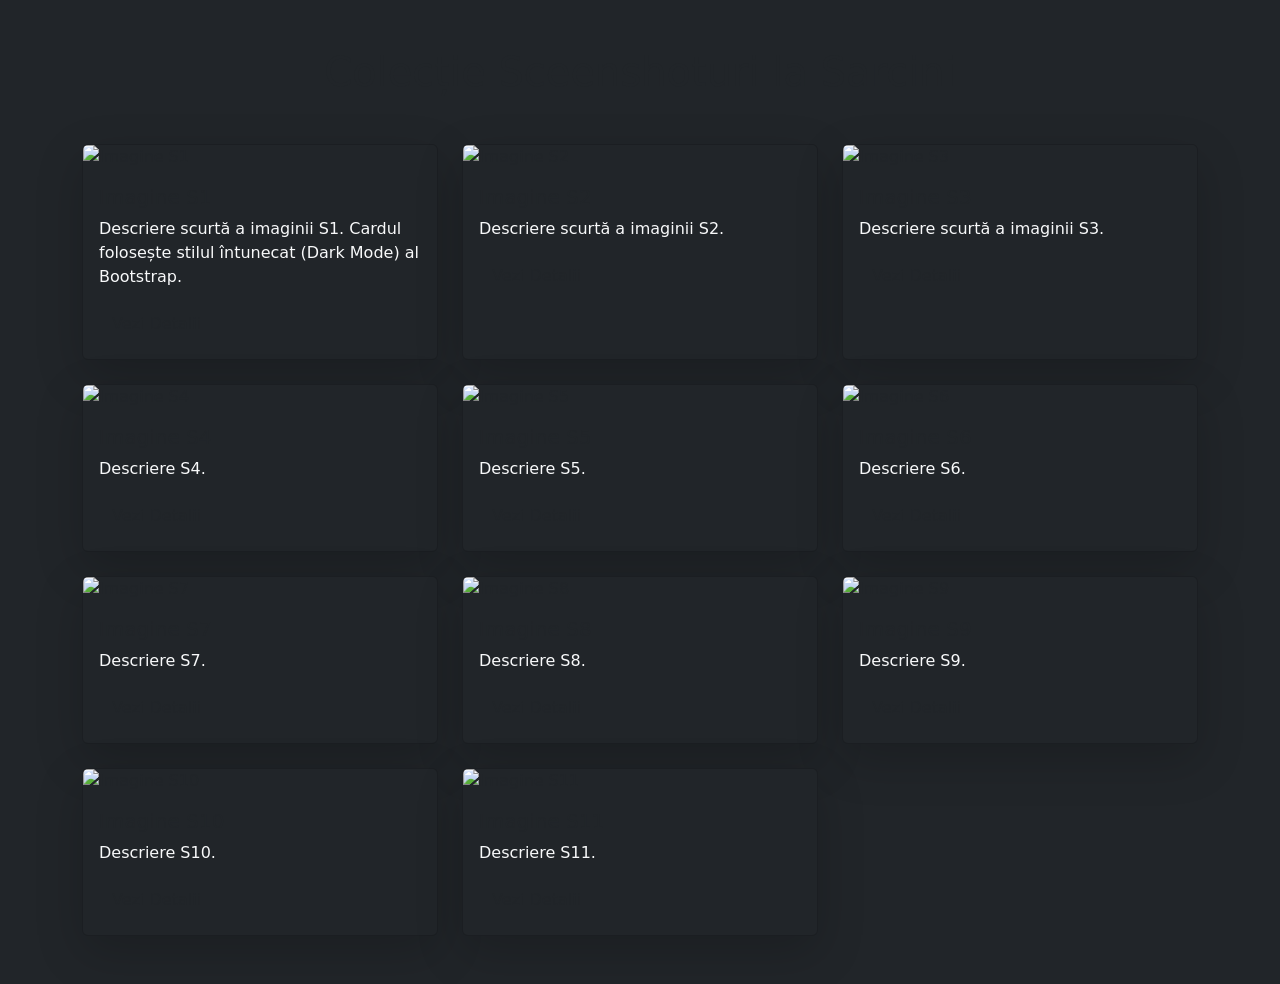
==== evaluarenr2/index.html @ 2dd3a465 "Add files via upload" ====
<!DOCTYPE html>
<html lang="ro">
<head>
    <meta charset="UTF-8">
    <meta name="viewport" content="width=device-width, initial-scale=1.0">
    <title>Galerie Carduri Bootstrap</title>
    <link href="https://cdn.jsdelivr.net/npm/bootstrap@5.3.3/dist/css/bootstrap.min.css" rel="stylesheet" integrity="sha384-QWTKZyjpPEjISv5WaRU9OFeRpok6YctnYmDr5pNlyT2bRjXh0JMhjY6hW+ALEwIH" crossorigin="anonymous">
    <link rel="stylesheet" href="custom-green.css">
</head>
<body class="bg-dark custom-body-bg">
    
    <div class="container py-5">
        <h1 class="text-center mb-5 custom-text-green">Colecție Sceenshoturi la Sarcini</h1>
        
        <div class="row row-cols-1 row-cols-sm-2 row-cols-md-3 g-4">
            
            <div class="col">
                <div class="card bg-dark custom-card-border custom-card-bg h-100 shadow-lg">
                    <img src="/images/S1.png" class="card-img-top custom-img-border" alt="Imagine S1">
                    <div class="card-body">
                        <h5 class="card-title custom-text-green">Imagine S1</h5>
                        <p class="card-text text-light">Descriere scurtă a imaginii S1. Cardul folosește stilul întunecat (Dark Mode) al Bootstrap.</p>
                        <a href="#" class="btn custom-btn-green">Vezi Detalii</a>
                    </div>
                </div>
            </div>

            <div class="col">
                <div class="card bg-dark custom-card-border custom-card-bg h-100 shadow-lg">
                    <img src="/images/S2.png" class="card-img-top custom-img-border" alt="Imagine S2">
                    <div class="card-body">
                        <h5 class="card-title custom-text-green">Imagine S2</h5>
                        <p class="card-text text-light">Descriere scurtă a imaginii S2.</p>
                        <a href="#" class="btn custom-btn-green">Vezi Detalii</a>
                    </div>
                </div>
            </div>

            <div class="col">
                <div class="card bg-dark custom-card-border custom-card-bg h-100 shadow-lg">
                    <img src="/images/S3.png" class="card-img-top custom-img-border" alt="Imagine S3">
                    <div class="card-body">
                        <h5 class="card-title custom-text-green">Imagine S3</h5>
                        <p class="card-text text-light">Descriere scurtă a imaginii S3.</p>
                        <a href="#" class="btn custom-btn-green">Vezi Detalii</a>
                    </div>
                </div>
            </div>

            <div class="col">
                <div class="card bg-dark custom-card-border custom-card-bg h-100 shadow-lg">
                    <img src="/images/S4.png" class="card-img-top custom-img-border" alt="Imagine S4">
                    <div class="card-body">
                        <h5 class="card-title custom-text-green">Imagine S4</h5>
                        <p class="card-text text-light">Descriere S4.</p>
                        <a href="#" class="btn custom-btn-green">Vezi Detalii</a>
                    </div>
                </div>
            </div>
            
            <div class="col">
                <div class="card bg-dark custom-card-border custom-card-bg h-100 shadow-lg">
                    <img src="/images/S5.png" class="card-img-top custom-img-border" alt="Imagine S5">
                    <div class="card-body">
                        <h5 class="card-title custom-text-green">Imagine S5</h5>
                        <p class="card-text text-light">Descriere S5.</p>
                        <a href="#" class="btn custom-btn-green">Vezi Detalii</a>
                    </div>
                </div>
            </div>

            <div class="col">
                <div class="card bg-dark custom-card-border custom-card-bg h-100 shadow-lg">
                    <img src="/images/S6.png" class="card-img-top custom-img-border" alt="Imagine S6">
                    <div class="card-body">
                        <h5 class="card-title custom-text-green">Imagine S6</h5>
                        <p class="card-text text-light">Descriere S6.</p>
                        <a href="#" class="btn custom-btn-green">Vezi Detalii</a>
                    </div>
                </div>
            </div>
            
            <div class="col">
                <div class="card bg-dark custom-card-border custom-card-bg h-100 shadow-lg">
                    <img src="/images/S7.png" class="card-img-top custom-img-border" alt="Imagine S7">
                    <div class="card-body">
                        <h5 class="card-title custom-text-green">Imagine S7</h5>
                        <p class="card-text text-light">Descriere S7.</p>
                        <a href="#" class="btn custom-btn-green">Vezi Detalii</a>
                    </div>
                </div>
            </div>
            
            <div class="col">
                <div class="card bg-dark custom-card-border custom-card-bg h-100 shadow-lg">
                    <img src="/images/S8.png" class="card-img-top custom-img-border" alt="Imagine S8">
                    <div class="card-body">
                        <h5 class="card-title custom-text-green">Imagine S8</h5>
                        <p class="card-text text-light">Descriere S8.</p>
                        <a href="#" class="btn custom-btn-green">Vezi Detalii</a>
                    </div>
                </div>
            </div>
            
            <div class="col">
                <div class="card bg-dark custom-card-border custom-card-bg h-100 shadow-lg">
                    <img src="/images/S9.png" class="card-img-top custom-img-border" alt="Imagine S9">
                    <div class="card-body">
                        <h5 class="card-title custom-text-green">Imagine S9</h5>
                        <p class="card-text text-light">Descriere S9.</p>
                        <a href="#" class="btn custom-btn-green">Vezi Detalii</a>
                    </div>
                </div>
            </div>
            
            <div class="col">
                <div class="card bg-dark custom-card-border custom-card-bg h-100 shadow-lg">
                    <img src="/images/S10.png" class="card-img-top custom-img-border" alt="Imagine S10">
                    <div class="card-body">
                        <h5 class="card-title custom-text-green">Imagine S10</h5>
                        <p class="card-text text-light">Descriere S10.</p>
                        <a href="#" class="btn custom-btn-green">Vezi Detalii</a>
                    </div>
                </div>
            </div>
            
            <div class="col">
                <div class="card bg-dark custom-card-border custom-card-bg h-100 shadow-lg">
                    <img src="/images/S11.png" class="card-img-top custom-img-border" alt="Imagine S11">
                    <div class="card-body">
                        <h5 class="card-title custom-text-green">Imagine S11</h5>
                        <p class="card-text text-light">Descriere S11.</p>
                        <a href="#" class="btn custom-btn-green">Vezi Detalii</a>
                    </div>
                </div>
            </div>

        </div>
    </div>

    <script src="https://cdn.jsdelivr.net/npm/bootstrap@5.3.3/dist/js/bootstrap.bundle.min.js" integrity="sha384-YvpcrYf0tY3lHB60NNkmXc5s9fDVZLESaAA55NDzOxhy9GkcIdslK1eN7N6jIeHz" crossorigin="anonymous"></script>
</body>
</html>
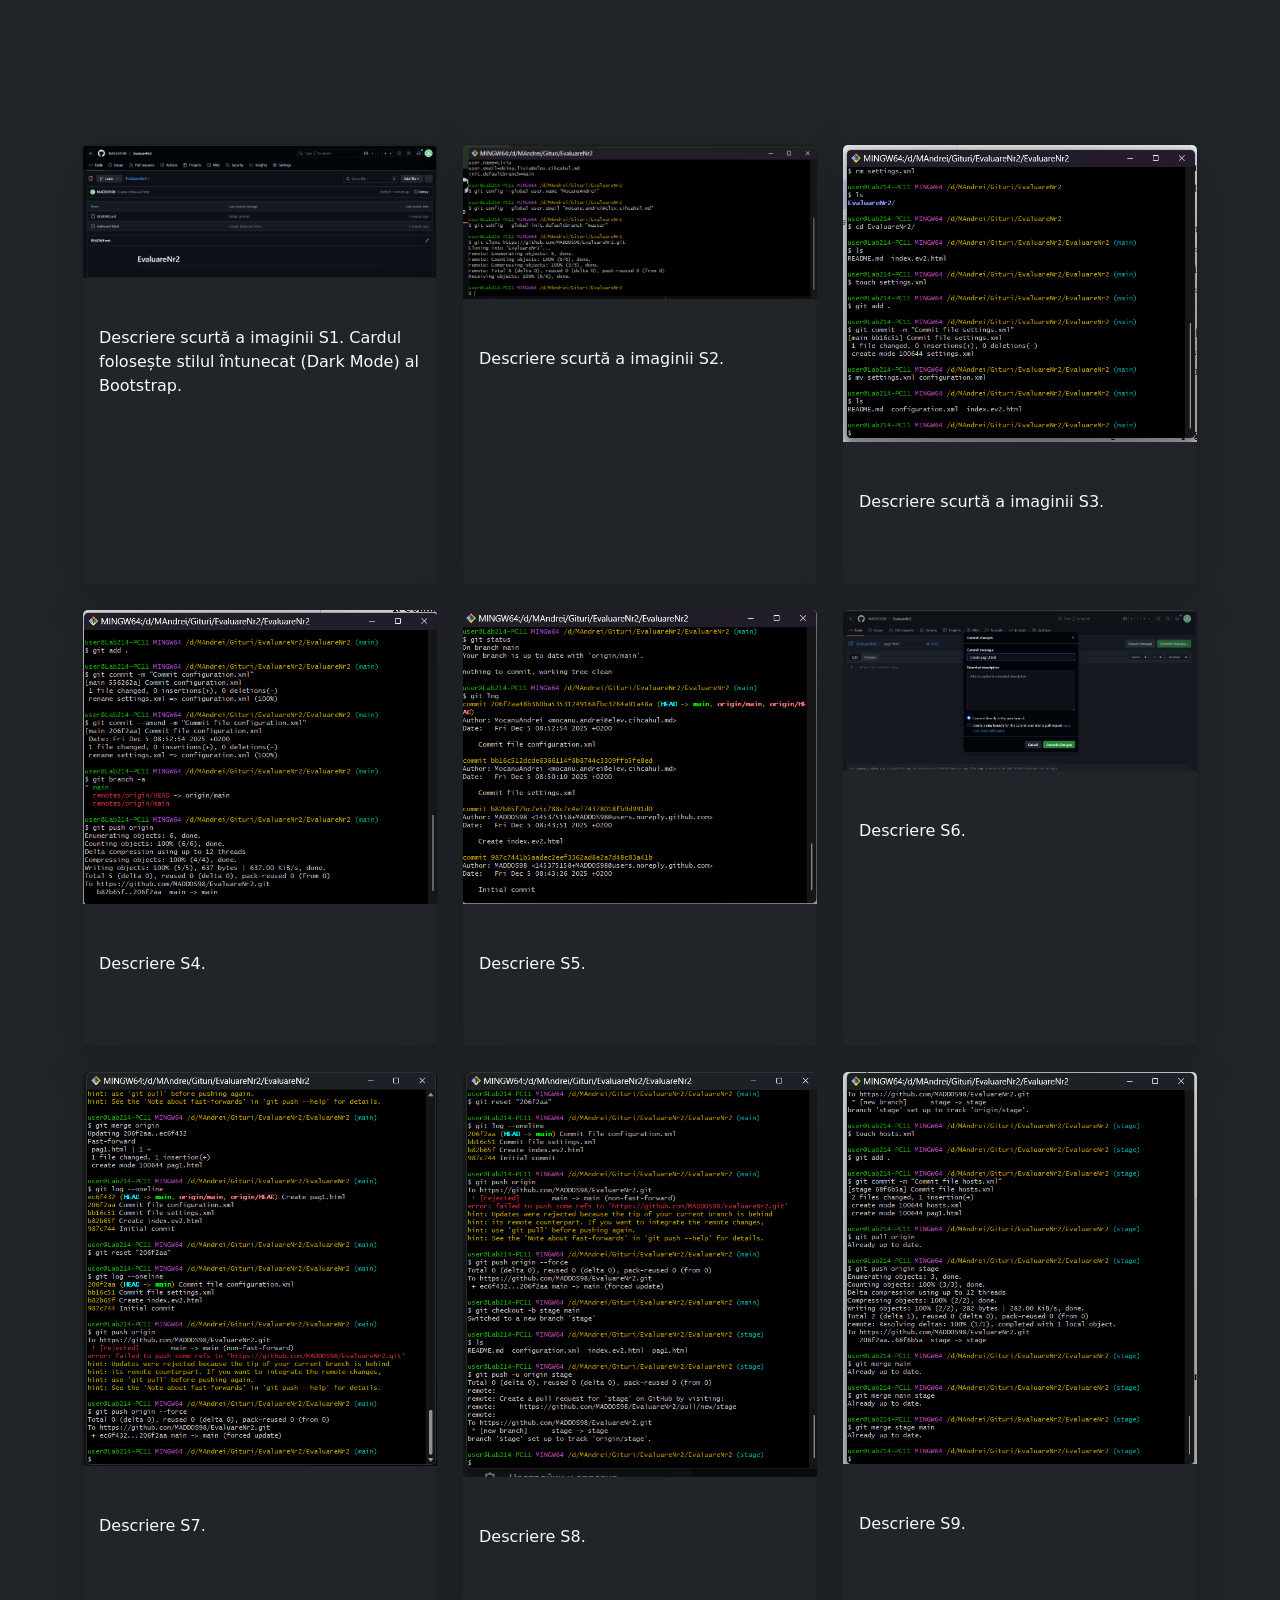
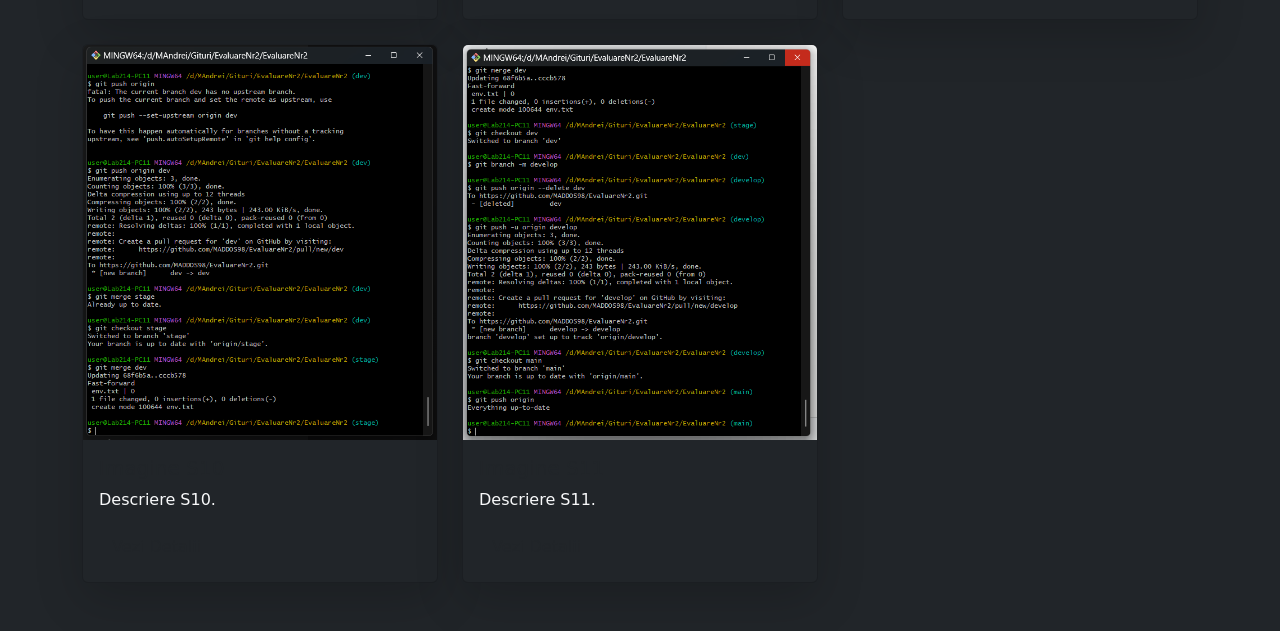
==== commit c485f2ea: "Fix HTML structure and image paths" ====
--- a/evaluarenr2/index.html
+++ b/evaluarenr2/index.html
@@ -16,7 +16,7 @@
             
             <div class="col">
                 <div class="card bg-dark custom-card-border custom-card-bg h-100 shadow-lg">
-                    <img src="/images/S1.png" class="card-img-top custom-img-border" alt="Imagine S1">
+                    <img src="images/S1.png" class="card-img-top custom-img-border" alt="Imagine S1">
                     <div class="card-body">
                         <h5 class="card-title custom-text-green">Imagine S1</h5>
                         <p class="card-text text-light">Descriere scurtă a imaginii S1. Cardul folosește stilul întunecat (Dark Mode) al Bootstrap.</p>
@@ -27,7 +27,7 @@
 
             <div class="col">
                 <div class="card bg-dark custom-card-border custom-card-bg h-100 shadow-lg">
-                    <img src="/images/S2.png" class="card-img-top custom-img-border" alt="Imagine S2">
+                    <img src="images/S2.png" class="card-img-top custom-img-border" alt="Imagine S2">
                     <div class="card-body">
                         <h5 class="card-title custom-text-green">Imagine S2</h5>
                         <p class="card-text text-light">Descriere scurtă a imaginii S2.</p>
@@ -38,7 +38,7 @@
 
             <div class="col">
                 <div class="card bg-dark custom-card-border custom-card-bg h-100 shadow-lg">
-                    <img src="/images/S3.png" class="card-img-top custom-img-border" alt="Imagine S3">
+                    <img src="images/S3.png" class="card-img-top custom-img-border" alt="Imagine S3">
                     <div class="card-body">
                         <h5 class="card-title custom-text-green">Imagine S3</h5>
                         <p class="card-text text-light">Descriere scurtă a imaginii S3.</p>
@@ -49,7 +49,7 @@
 
             <div class="col">
                 <div class="card bg-dark custom-card-border custom-card-bg h-100 shadow-lg">
-                    <img src="/images/S4.png" class="card-img-top custom-img-border" alt="Imagine S4">
+                    <img src="images/S4.png" class="card-img-top custom-img-border" alt="Imagine S4">
                     <div class="card-body">
                         <h5 class="card-title custom-text-green">Imagine S4</h5>
                         <p class="card-text text-light">Descriere S4.</p>
@@ -60,7 +60,7 @@
             
             <div class="col">
                 <div class="card bg-dark custom-card-border custom-card-bg h-100 shadow-lg">
-                    <img src="/images/S5.png" class="card-img-top custom-img-border" alt="Imagine S5">
+                    <img src="images/S5.png" class="card-img-top custom-img-border" alt="Imagine S5">
                     <div class="card-body">
                         <h5 class="card-title custom-text-green">Imagine S5</h5>
                         <p class="card-text text-light">Descriere S5.</p>
@@ -71,7 +71,7 @@
 
             <div class="col">
                 <div class="card bg-dark custom-card-border custom-card-bg h-100 shadow-lg">
-                    <img src="/images/S6.png" class="card-img-top custom-img-border" alt="Imagine S6">
+                    <img src="images/S6.png" class="card-img-top custom-img-border" alt="Imagine S6">
                     <div class="card-body">
                         <h5 class="card-title custom-text-green">Imagine S6</h5>
                         <p class="card-text text-light">Descriere S6.</p>
@@ -82,7 +82,7 @@
             
             <div class="col">
                 <div class="card bg-dark custom-card-border custom-card-bg h-100 shadow-lg">
-                    <img src="/images/S7.png" class="card-img-top custom-img-border" alt="Imagine S7">
+                    <img src="images/S7.png" class="card-img-top custom-img-border" alt="Imagine S7">
                     <div class="card-body">
                         <h5 class="card-title custom-text-green">Imagine S7</h5>
                         <p class="card-text text-light">Descriere S7.</p>
@@ -93,7 +93,7 @@
             
             <div class="col">
                 <div class="card bg-dark custom-card-border custom-card-bg h-100 shadow-lg">
-                    <img src="/images/S8.png" class="card-img-top custom-img-border" alt="Imagine S8">
+                    <img src="images/S8.png" class="card-img-top custom-img-border" alt="Imagine S8">
                     <div class="card-body">
                         <h5 class="card-title custom-text-green">Imagine S8</h5>
                         <p class="card-text text-light">Descriere S8.</p>
@@ -104,7 +104,7 @@
             
             <div class="col">
                 <div class="card bg-dark custom-card-border custom-card-bg h-100 shadow-lg">
-                    <img src="/images/S9.png" class="card-img-top custom-img-border" alt="Imagine S9">
+                    <img src="images/S9.png" class="card-img-top custom-img-border" alt="Imagine S9">
                     <div class="card-body">
                         <h5 class="card-title custom-text-green">Imagine S9</h5>
                         <p class="card-text text-light">Descriere S9.</p>
@@ -115,7 +115,7 @@
             
             <div class="col">
                 <div class="card bg-dark custom-card-border custom-card-bg h-100 shadow-lg">
-                    <img src="/images/S10.png" class="card-img-top custom-img-border" alt="Imagine S10">
+                    <img src="images/S10.png" class="card-img-top custom-img-border" alt="Imagine S10">
                     <div class="card-body">
                         <h5 class="card-title custom-text-green">Imagine S10</h5>
                         <p class="card-text text-light">Descriere S10.</p>
@@ -126,7 +126,7 @@
             
             <div class="col">
                 <div class="card bg-dark custom-card-border custom-card-bg h-100 shadow-lg">
-                    <img src="/images/S11.png" class="card-img-top custom-img-border" alt="Imagine S11">
+                    <img src="images/S11.png" class="card-img-top custom-img-border" alt="Imagine S11">
                     <div class="card-body">
                         <h5 class="card-title custom-text-green">Imagine S11</h5>
                         <p class="card-text text-light">Descriere S11.</p>
@@ -140,4 +140,5 @@
 
     <script src="https://cdn.jsdelivr.net/npm/bootstrap@5.3.3/dist/js/bootstrap.bundle.min.js" integrity="sha384-YvpcrYf0tY3lHB60NNkmXc5s9fDVZLESaAA55NDzOxhy9GkcIdslK1eN7N6jIeHz" crossorigin="anonymous"></script>
 </body>
-</html>+
+</html>
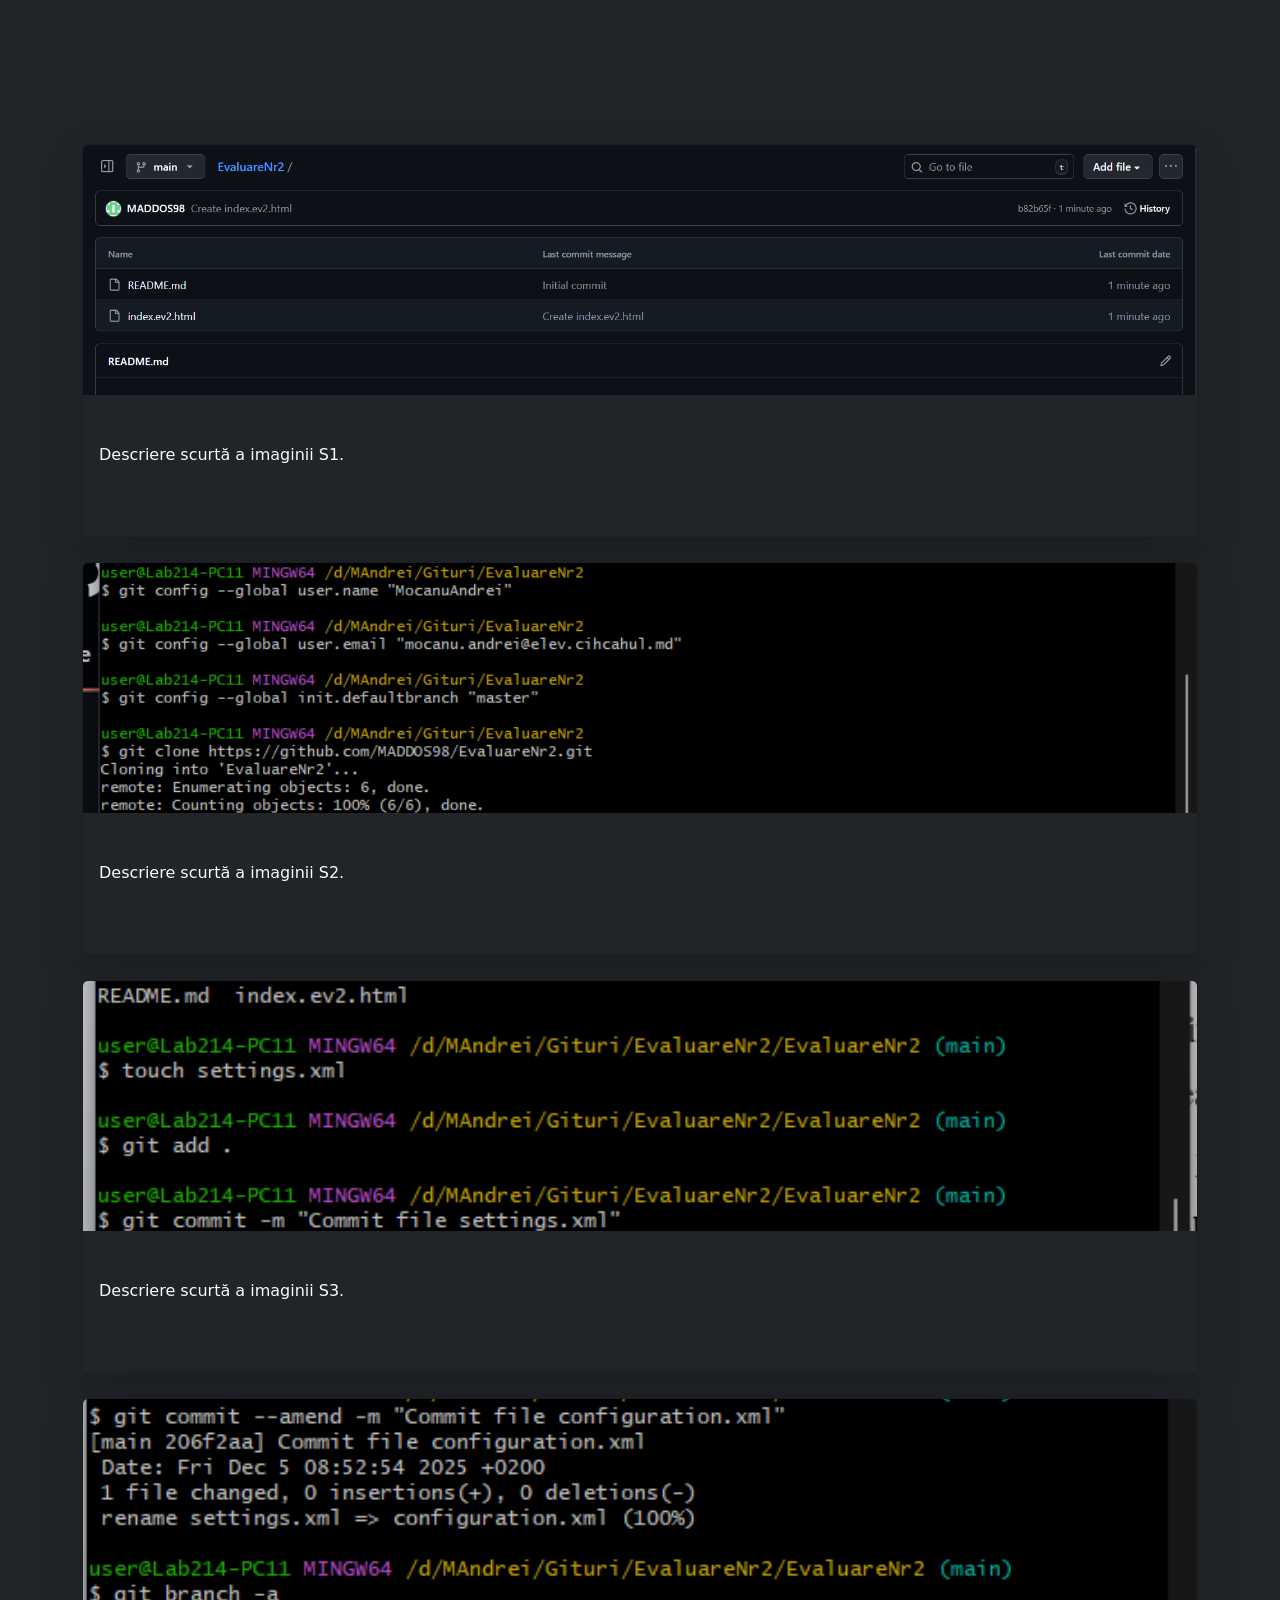
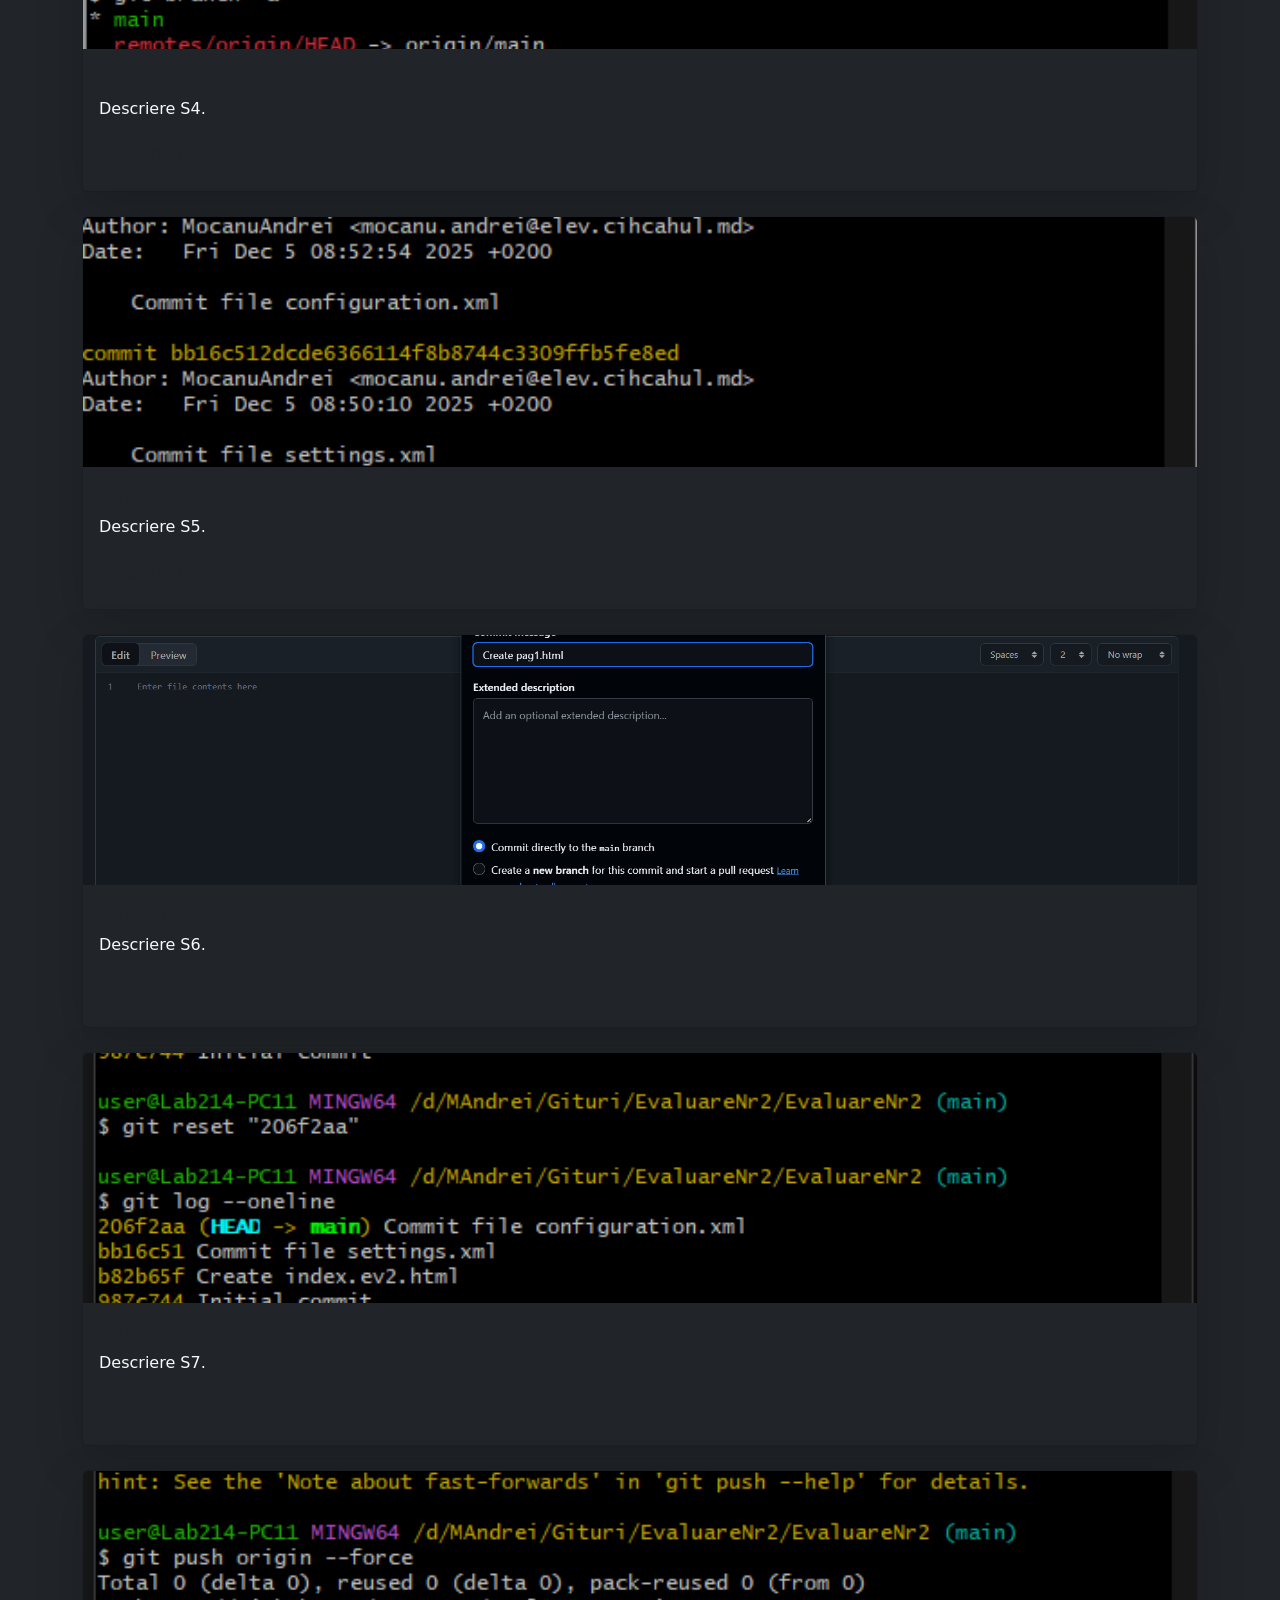
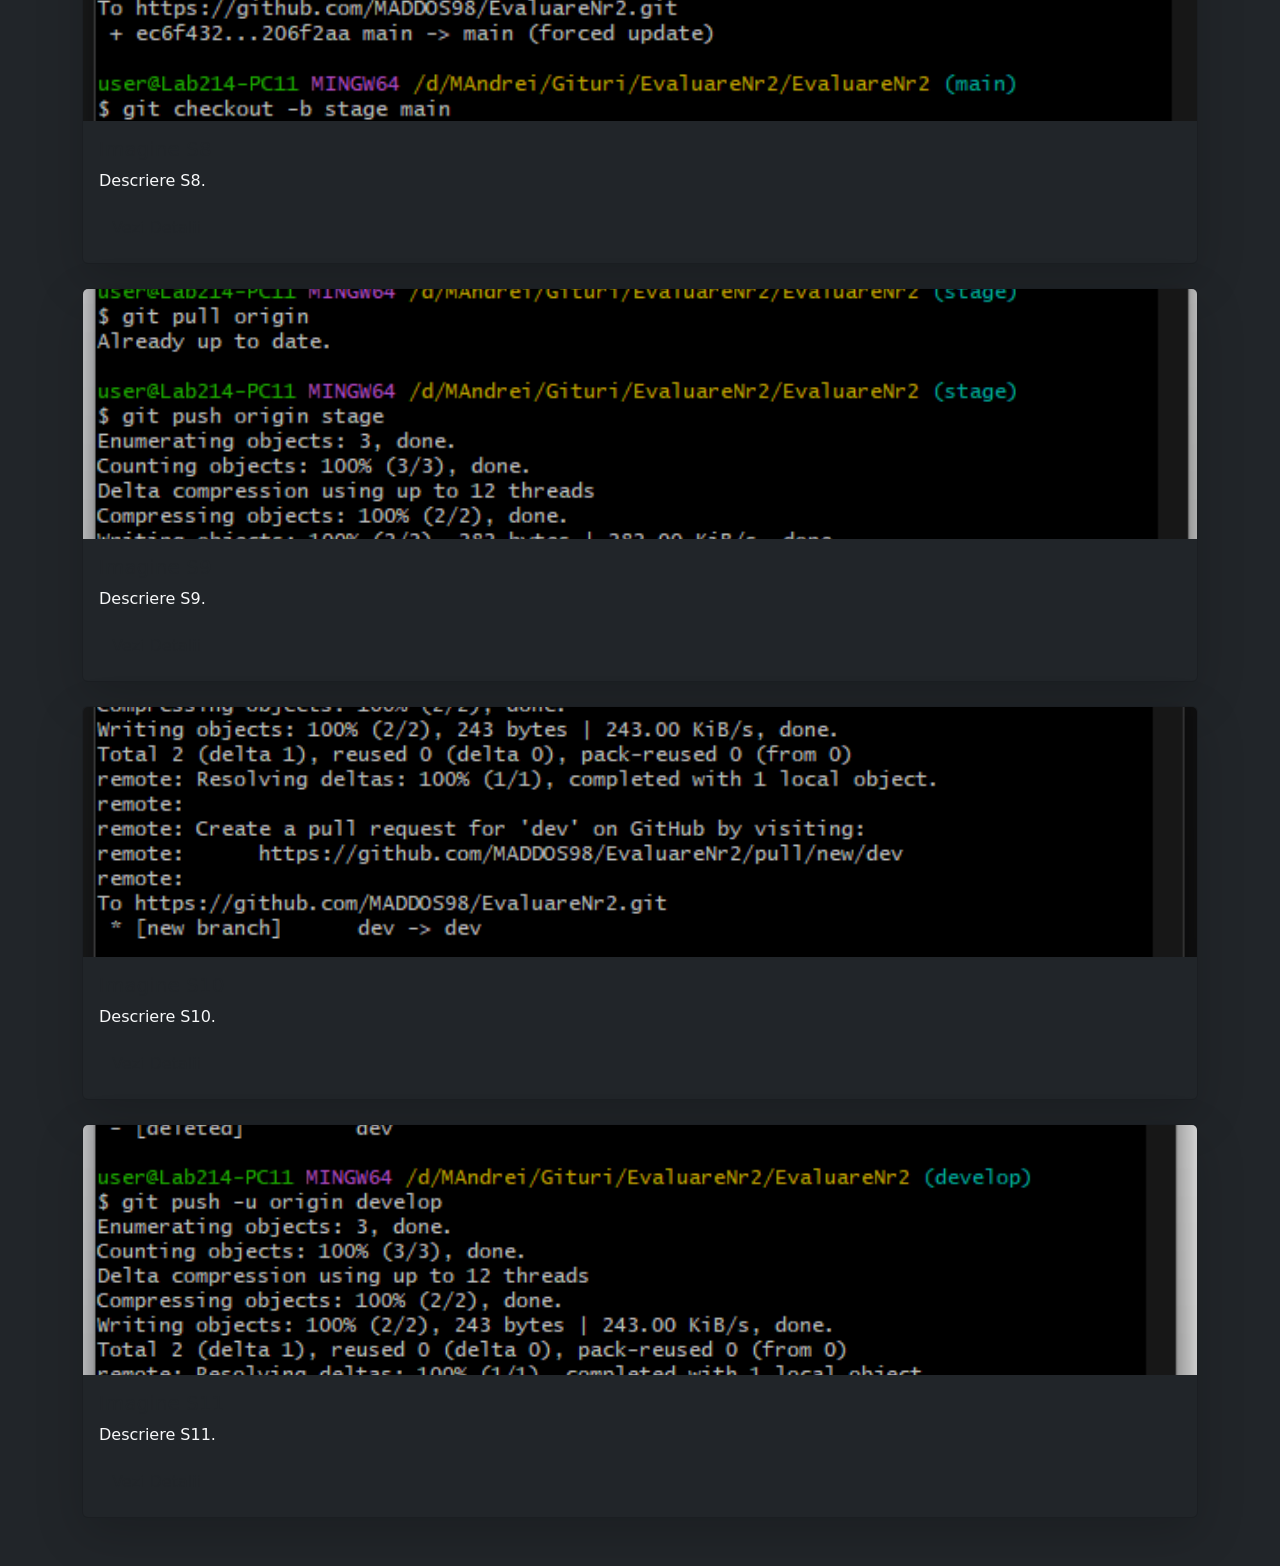
==== commit aebbe362: "Enhance image cards with modal and responsive styles Added responsive image handling and modal funct" ====
--- a/evaluarenr2/index.html
+++ b/evaluarenr2/index.html
@@ -4,30 +4,86 @@
     <meta charset="UTF-8">
     <meta name="viewport" content="width=device-width, initial-scale=1.0">
     <title>Galerie Carduri Bootstrap</title>
-    <link href="https://cdn.jsdelivr.net/npm/bootstrap@5.3.3/dist/css/bootstrap.min.css" rel="stylesheet" integrity="sha384-QWTKZyjpPEjISv5WaRU9OFeRpok6YctnYmDr5pNlyT2bRjXh0JMhjY6hW+ALEwIH" crossorigin="anonymous">
+    <link href="https://cdn.jsdelivr.net/npm/bootstrap@5.3.3/dist/css/bootstrap.min.css" rel="stylesheet">
     <link rel="stylesheet" href="custom-green.css">
+    
+    <style>
+        /* Forțăm ca imaginile din carduri să aibă aceeași înălțime și să fie responsive */
+        .fixed-height-img {
+            height: 250px;
+            object-fit: cover;
+            object-position: center;
+            cursor: pointer;
+            transition: transform 0.3s ease;
+        }
+        .fixed-height-img:hover {
+            transform: scale(1.05);
+        }
+
+        /* Modal full screen pentru imagine mare */
+        .modal-fullscreen .modal-dialog {
+            max-width: 100vw;
+            height: 100vh;
+            margin: 0;
+        }
+        .modal-fullscreen .modal-content {
+            height: 100vh;
+            background-color: rgba(0,0,0,0.95);
+            border: none;
+            border-radius: 0;
+        }
+        .modal-fullscreen .modal-body {
+            display: flex;
+            align-items: center;
+            justify-content: center;
+            padding: 0;
+            height: 100%;
+        }
+        .fullscreen-img {
+            max-width: 95%;
+            max-height: 95vh;
+            object-fit: contain;
+        }
+        .close-btn {
+            position: absolute;
+            top: 20px;
+            right: 30px;
+            font-size: 3rem;
+            color: white;
+            opacity: 0.8;
+            z-index: 1050;
+        }
+        .close-btn:hover {
+            opacity: 1;
+            color: #0f0;
+        }
+    </style>
 </head>
 <body class="bg-dark custom-body-bg">
     
     <div class="container py-5">
-        <h1 class="text-center mb-5 custom-text-green">Colecție Sceenshoturi la Sarcini</h1>
+        <h1 class="text-center mb-5 custom-text-green">Colecție Screenshoturi la Sarcini</h1>
         
-        <div class="row row-cols-1 row-cols-sm-2 row-cols-md-3 g-4">
+        <!-- Grid cu carduri de 8 coloane pe md+ -->
+        <div class="row row-cols-1 row-cols-md-8 g-4 justify-content-center">
             
-            <div class="col">
-                <div class="card bg-dark custom-card-border custom-card-bg h-100 shadow-lg">
-                    <img src="images/S1.png" class="card-img-top custom-img-border" alt="Imagine S1">
+            <!-- Cardurile (repetă structura asta pentru fiecare imagine) -->
+            <div class="col">
+                <div class="card bg-dark custom-card-border custom-card-bg h-100 shadow-lg">
+                    <img src="images/S1.png" class="card-img-top fixed-height-img custom-img-border" 
+                         alt="Imagine S1" data-bs-toggle="modal" data-bs-target="#imageModal" data-img-src="images/S1.png">
                     <div class="card-body">
                         <h5 class="card-title custom-text-green">Imagine S1</h5>
-                        <p class="card-text text-light">Descriere scurtă a imaginii S1. Cardul folosește stilul întunecat (Dark Mode) al Bootstrap.</p>
-                        <a href="#" class="btn custom-btn-green">Vezi Detalii</a>
-                    </div>
-                </div>
-            </div>
-
-            <div class="col">
-                <div class="card bg-dark custom-card-border custom-card-bg h-100 shadow-lg">
-                    <img src="images/S2.png" class="card-img-top custom-img-border" alt="Imagine S2">
+                        <p class="card-text text-light">Descriere scurtă a imaginii S1.</p>
+                        <a href="#" class="btn custom-btn-green">Vezi Detalii</a>
+                    </div>
+                </div>
+            </div>
+
+            <div class="col">
+                <div class="card bg-dark custom-card-border custom-card-bg h-100 shadow-lg">
+                    <img src="images/S2.png" class="card-img-top fixed-height-img custom-img-border" 
+                         alt="Imagine S2" data-bs-toggle="modal" data-bs-target="#imageModal" data-img-src="images/S2.png">
                     <div class="card-body">
                         <h5 class="card-title custom-text-green">Imagine S2</h5>
                         <p class="card-text text-light">Descriere scurtă a imaginii S2.</p>
@@ -38,7 +94,8 @@
 
             <div class="col">
                 <div class="card bg-dark custom-card-border custom-card-bg h-100 shadow-lg">
-                    <img src="images/S3.png" class="card-img-top custom-img-border" alt="Imagine S3">
+                    <img src="images/S3.png" class="card-img-top fixed-height-img custom-img-border" 
+                         alt="Imagine S3" data-bs-toggle="modal" data-bs-target="#imageModal" data-img-src="images/S3.png">
                     <div class="card-body">
                         <h5 class="card-title custom-text-green">Imagine S3</h5>
                         <p class="card-text text-light">Descriere scurtă a imaginii S3.</p>
@@ -47,9 +104,11 @@
                 </div>
             </div>
 
-            <div class="col">
-                <div class="card bg-dark custom-card-border custom-card-bg h-100 shadow-lg">
-                    <img src="images/S4.png" class="card-img-top custom-img-border" alt="Imagine S4">
+            <!-- Adaugă și restul imaginilor la fel (S4 - S11) -->
+            <div class="col">
+                <div class="card bg-dark custom-card-border custom-card-bg h-100 shadow-lg">
+                    <img src="images/S4.png" class="card-img-top fixed-height-img custom-img-border" 
+                         alt="Imagine S4" data-bs-toggle="modal" data-bs-target="#imageModal" data-img-src="images/S4.png">
                     <div class="card-body">
                         <h5 class="card-title custom-text-green">Imagine S4</h5>
                         <p class="card-text text-light">Descriere S4.</p>
@@ -57,10 +116,11 @@
                     </div>
                 </div>
             </div>
-            
-            <div class="col">
-                <div class="card bg-dark custom-card-border custom-card-bg h-100 shadow-lg">
-                    <img src="images/S5.png" class="card-img-top custom-img-border" alt="Imagine S5">
+
+            <div class="col">
+                <div class="card bg-dark custom-card-border custom-card-bg h-100 shadow-lg">
+                    <img src="images/S5.png" class="card-img-top fixed-height-img custom-img-border" 
+                         alt="Imagine S5" data-bs-toggle="modal" data-bs-target="#imageModal" data-img-src="images/S5.png">
                     <div class="card-body">
                         <h5 class="card-title custom-text-green">Imagine S5</h5>
                         <p class="card-text text-light">Descriere S5.</p>
@@ -71,7 +131,8 @@
 
             <div class="col">
                 <div class="card bg-dark custom-card-border custom-card-bg h-100 shadow-lg">
-                    <img src="images/S6.png" class="card-img-top custom-img-border" alt="Imagine S6">
+                    <img src="images/S6.png" class="card-img-top fixed-height-img custom-img-border" 
+                         alt="Imagine S6" data-bs-toggle="modal" data-bs-target="#imageModal" data-img-src="images/S6.png">
                     <div class="card-body">
                         <h5 class="card-title custom-text-green">Imagine S6</h5>
                         <p class="card-text text-light">Descriere S6.</p>
@@ -79,10 +140,11 @@
                     </div>
                 </div>
             </div>
-            
-            <div class="col">
-                <div class="card bg-dark custom-card-border custom-card-bg h-100 shadow-lg">
-                    <img src="images/S7.png" class="card-img-top custom-img-border" alt="Imagine S7">
+
+            <div class="col">
+                <div class="card bg-dark custom-card-border custom-card-bg h-100 shadow-lg">
+                    <img src="images/S7.png" class="card-img-top fixed-height-img custom-img-border" 
+                         alt="Imagine S7" data-bs-toggle="modal" data-bs-target="#imageModal" data-img-src="images/S7.png">
                     <div class="card-body">
                         <h5 class="card-title custom-text-green">Imagine S7</h5>
                         <p class="card-text text-light">Descriere S7.</p>
@@ -90,10 +152,11 @@
                     </div>
                 </div>
             </div>
-            
-            <div class="col">
-                <div class="card bg-dark custom-card-border custom-card-bg h-100 shadow-lg">
-                    <img src="images/S8.png" class="card-img-top custom-img-border" alt="Imagine S8">
+
+            <div class="col">
+                <div class="card bg-dark custom-card-border custom-card-bg h-100 shadow-lg">
+                    <img src="images/S8.png" class="card-img-top fixed-height-img custom-img-border" 
+                         alt="Imagine S8" data-bs-toggle="modal" data-bs-target="#imageModal" data-img-src="images/S8.png">
                     <div class="card-body">
                         <h5 class="card-title custom-text-green">Imagine S8</h5>
                         <p class="card-text text-light">Descriere S8.</p>
@@ -101,10 +164,11 @@
                     </div>
                 </div>
             </div>
-            
-            <div class="col">
-                <div class="card bg-dark custom-card-border custom-card-bg h-100 shadow-lg">
-                    <img src="images/S9.png" class="card-img-top custom-img-border" alt="Imagine S9">
+
+            <div class="col">
+                <div class="card bg-dark custom-card-border custom-card-bg h-100 shadow-lg">
+                    <img src="images/S9.png" class="card-img-top fixed-height-img custom-img-border" 
+                         alt="Imagine S9" data-bs-toggle="modal" data-bs-target="#imageModal" data-img-src="images/S9.png">
                     <div class="card-body">
                         <h5 class="card-title custom-text-green">Imagine S9</h5>
                         <p class="card-text text-light">Descriere S9.</p>
@@ -112,10 +176,11 @@
                     </div>
                 </div>
             </div>
-            
-            <div class="col">
-                <div class="card bg-dark custom-card-border custom-card-bg h-100 shadow-lg">
-                    <img src="images/S10.png" class="card-img-top custom-img-border" alt="Imagine S10">
+
+            <div class="col">
+                <div class="card bg-dark custom-card-border custom-card-bg h-100 shadow-lg">
+                    <img src="images/S10.png" class="card-img-top fixed-height-img custom-img-border" 
+                         alt="Imagine S10" data-bs-toggle="modal" data-bs-target="#imageModal" data-img-src="images/S10.png">
                     <div class="card-body">
                         <h5 class="card-title custom-text-green">Imagine S10</h5>
                         <p class="card-text text-light">Descriere S10.</p>
@@ -123,10 +188,11 @@
                     </div>
                 </div>
             </div>
-            
-            <div class="col">
-                <div class="card bg-dark custom-card-border custom-card-bg h-100 shadow-lg">
-                    <img src="images/S11.png" class="card-img-top custom-img-border" alt="Imagine S11">
+
+            <div class="col">
+                <div class="card bg-dark custom-card-border custom-card-bg h-100 shadow-lg">
+                    <img src="images/S11.png" class="card-img-top fixed-height-img custom-img-border" 
+                         alt="Imagine S11" data-bs-toggle="modal" data-bs-target="#imageModal" data-img-src="images/S11.png">
                     <div class="card-body">
                         <h5 class="card-title custom-text-green">Imagine S11</h5>
                         <p class="card-text text-light">Descriere S11.</p>
@@ -138,7 +204,36 @@
         </div>
     </div>
 
-    <script src="https://cdn.jsdelivr.net/npm/bootstrap@5.3.3/dist/js/bootstrap.bundle.min.js" integrity="sha384-YvpcrYf0tY3lHB60NNkmXc5s9fDVZLESaAA55NDzOxhy9GkcIdslK1eN7N6jIeHz" crossorigin="anonymous"></script>
+    <!-- Modal Fullscreen pentru imagine mare -->
+    <div class="modal fade modal-fullscreen" id="imageModal" tabindex="-1" aria-hidden="true">
+        <div class="modal-dialog modal-dialog-centered">
+            <div class="modal-content">
+                <button type="button" class="btn-close close-btn" data-bs-dismiss="modal" aria-label="Închide">×</button>
+                <div class="modal-body">
+                    <img src="" class="fullscreen-img" id="modalImage" alt="Imagine mărită">
+                </div>
+            </div>
+        </div>
+    </div>
+
+    <!-- Script JavaScript integrat -->
+    <script>
+        // Când se deschide modalul, ia sursa imaginii click-uite și o pune în modal
+        const modal = document.getElementById('imageModal');
+        modal.addEventListener('show.bs.modal', function (event) {
+            const triggerImg = event.relatedTarget; // imaginea pe care s-a dat click
+            const imgSrc = triggerImg.getAttribute('data-img-src');
+            const modalImg = document.getElementById('modalImage');
+            modalImg.src = imgSrc;
+        });
+
+        // Opțional: închide modalul la click pe imagine
+        document.getElementById('modalImage').addEventListener('click', function() {
+            const bsModal = bootstrap.Modal.getInstance(modal);
+            bsModal.hide();
+        });
+    </script>
+
+    <script src="https://cdn.jsdelivr.net/npm/bootstrap@5.3.3/dist/js/bootstrap.bundle.min.js"></script>
 </body>
-
 </html>
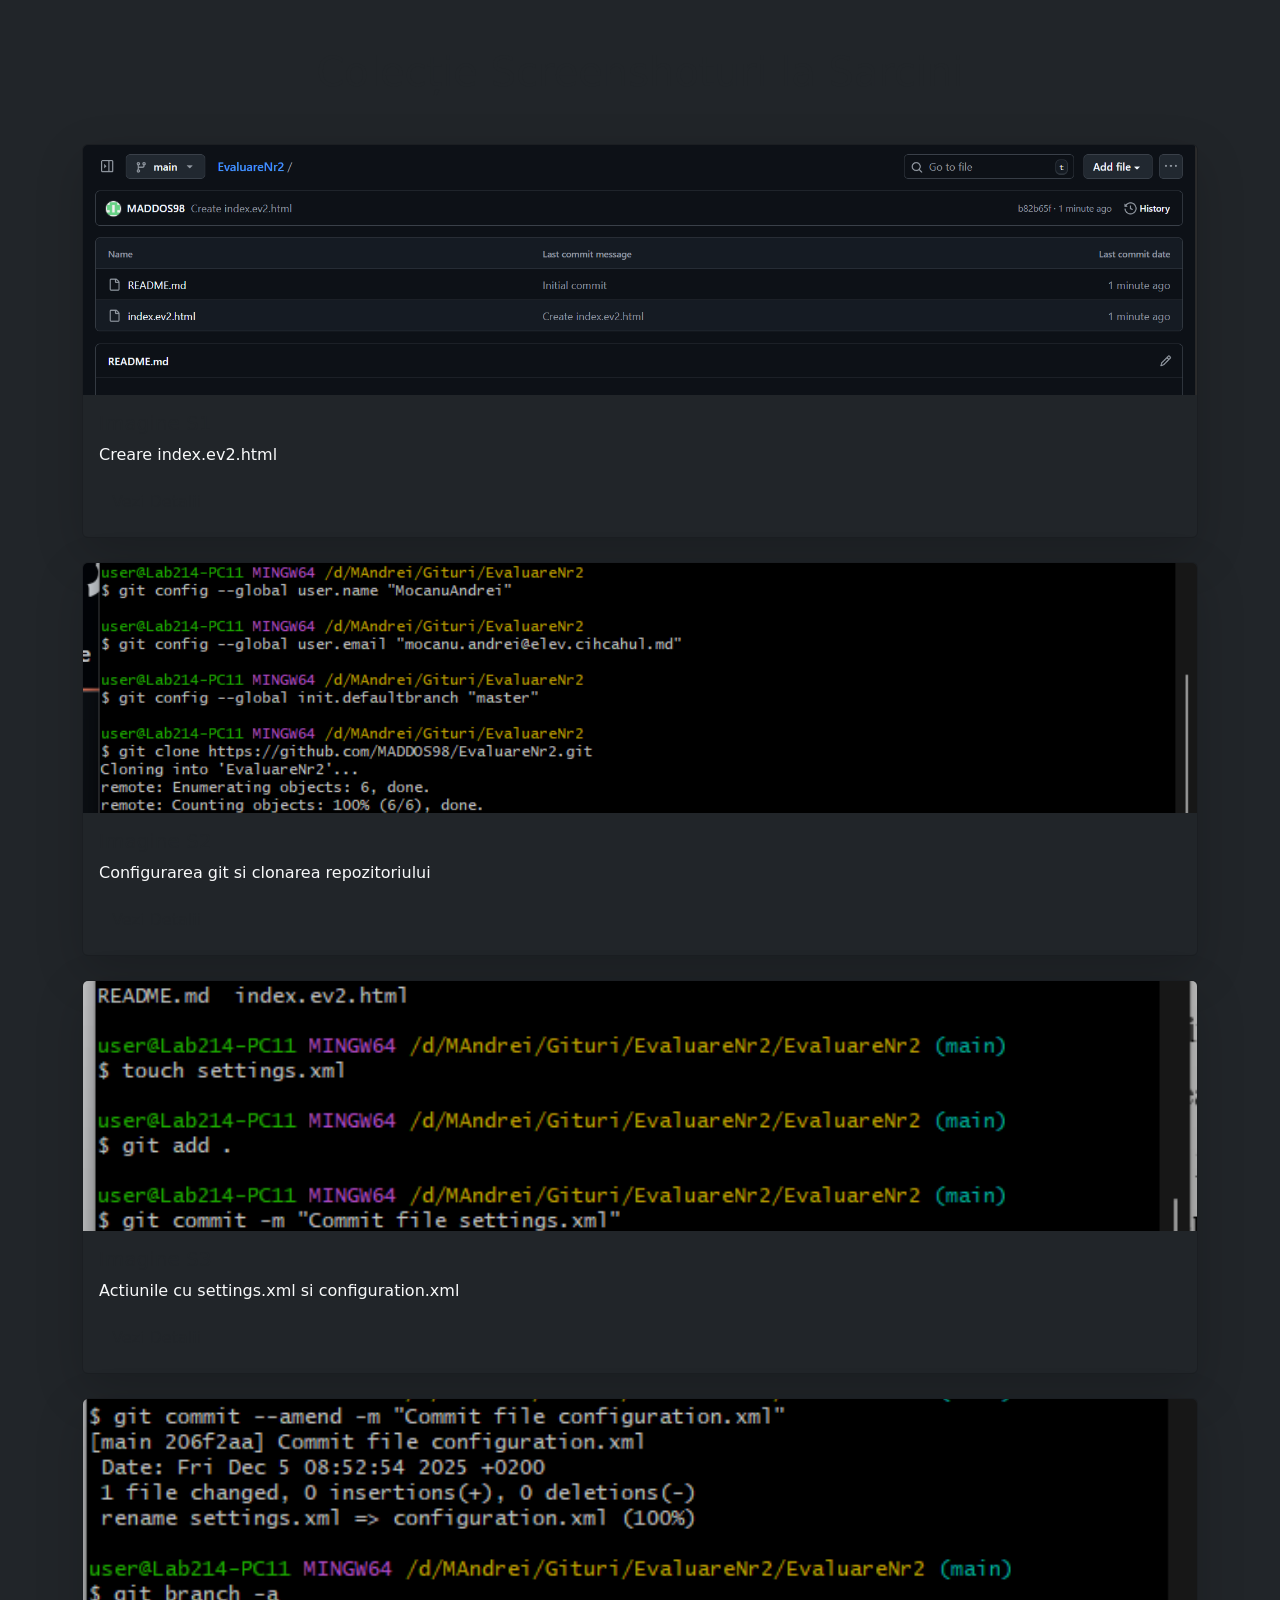
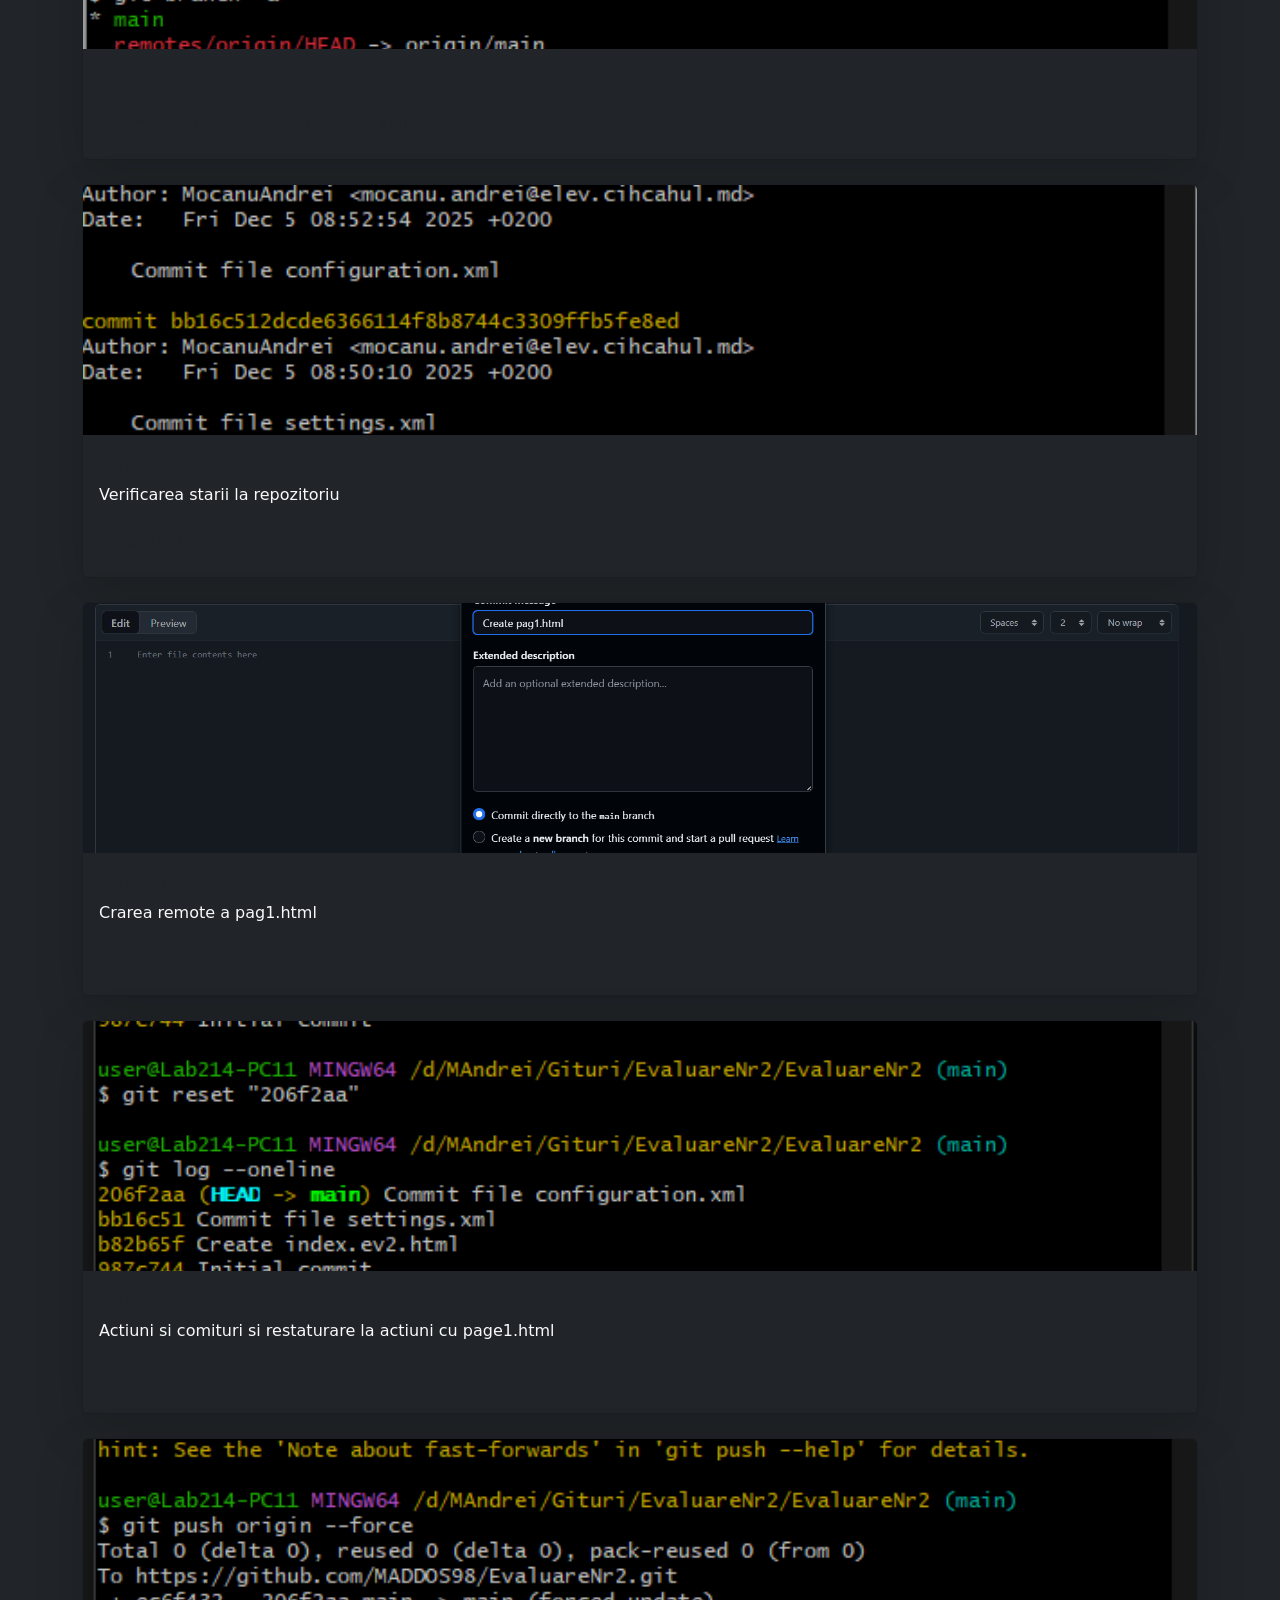
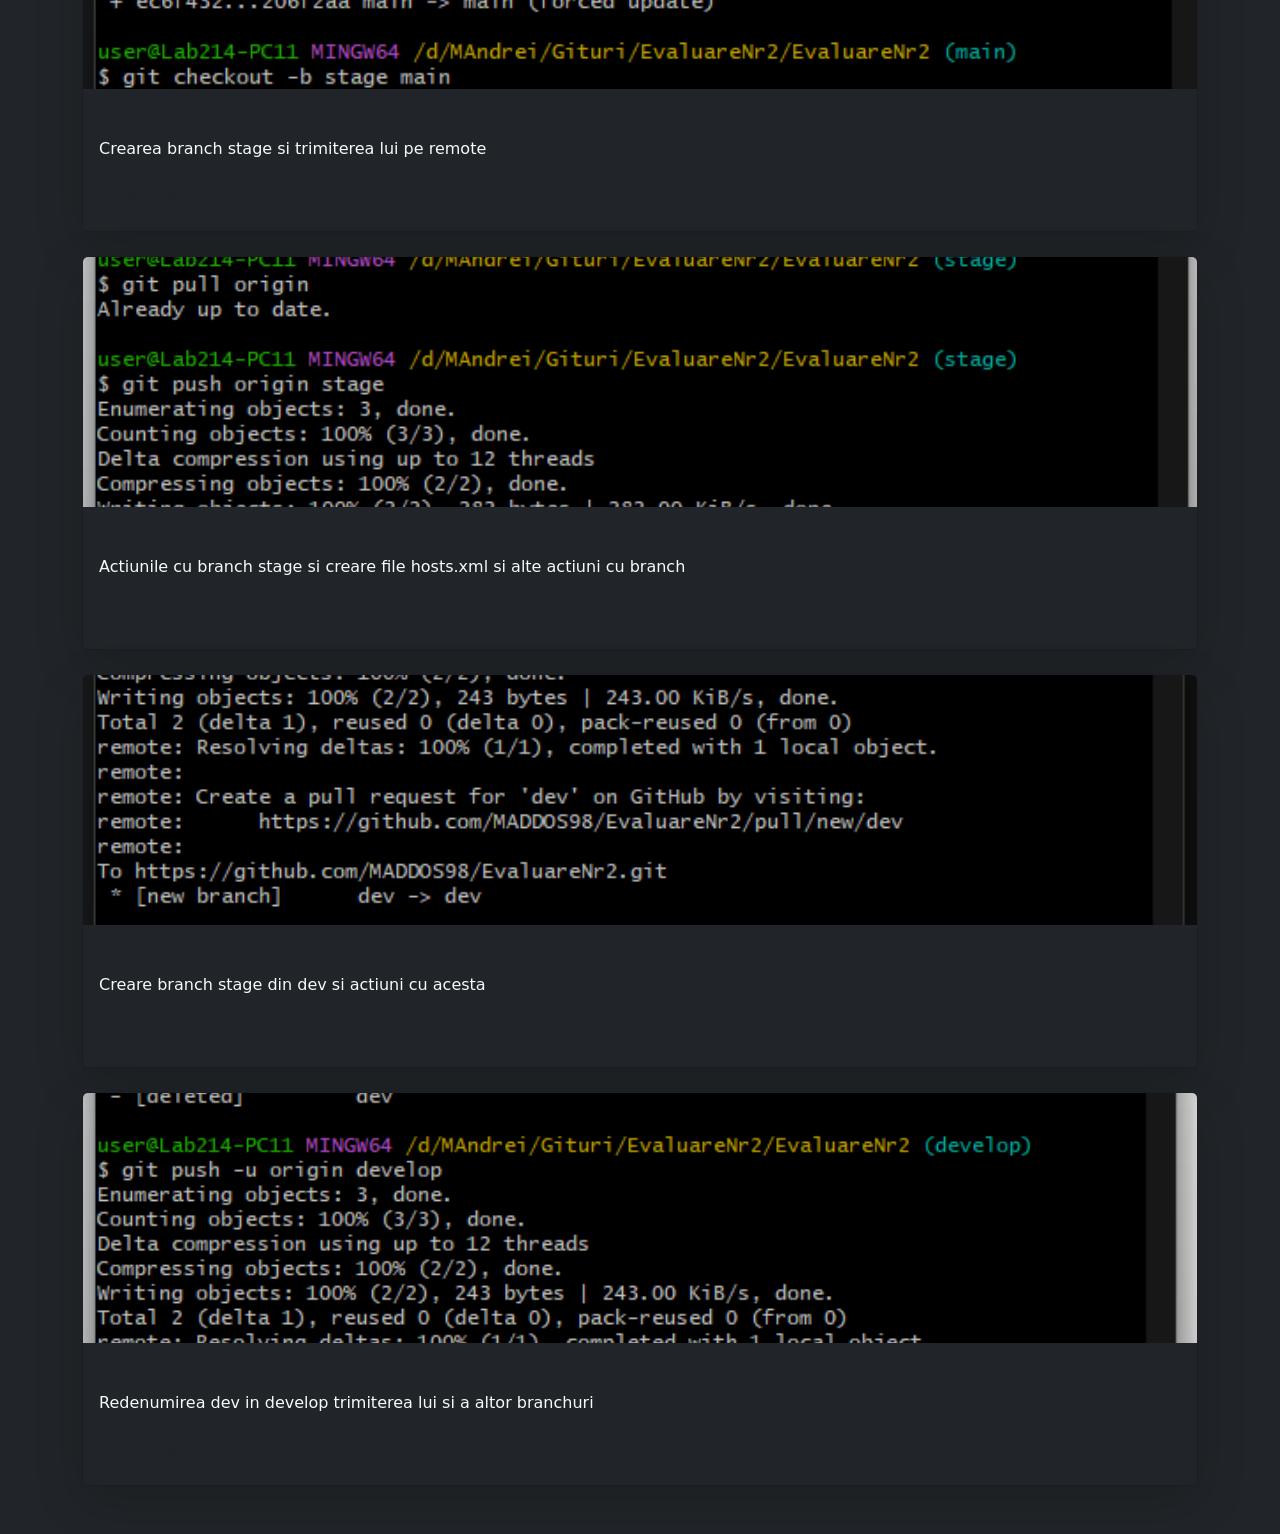
==== commit b47621db: "Revise image descriptions in index.html Updated image descriptions and added details for multiple im" ====
--- a/evaluarenr2/index.html
+++ b/evaluarenr2/index.html
@@ -74,7 +74,7 @@
                          alt="Imagine S1" data-bs-toggle="modal" data-bs-target="#imageModal" data-img-src="images/S1.png">
                     <div class="card-body">
                         <h5 class="card-title custom-text-green">Imagine S1</h5>
-                        <p class="card-text text-light">Descriere scurtă a imaginii S1.</p>
+                        <p class="card-text text-light">Creare index.ev2.html</p>
                         <a href="#" class="btn custom-btn-green">Vezi Detalii</a>
                     </div>
                 </div>
@@ -86,7 +86,7 @@
                          alt="Imagine S2" data-bs-toggle="modal" data-bs-target="#imageModal" data-img-src="images/S2.png">
                     <div class="card-body">
                         <h5 class="card-title custom-text-green">Imagine S2</h5>
-                        <p class="card-text text-light">Descriere scurtă a imaginii S2.</p>
+                        <p class="card-text text-light">Configurarea git si clonarea repozitoriului</p>
                         <a href="#" class="btn custom-btn-green">Vezi Detalii</a>
                     </div>
                 </div>
@@ -98,7 +98,7 @@
                          alt="Imagine S3" data-bs-toggle="modal" data-bs-target="#imageModal" data-img-src="images/S3.png">
                     <div class="card-body">
                         <h5 class="card-title custom-text-green">Imagine S3</h5>
-                        <p class="card-text text-light">Descriere scurtă a imaginii S3.</p>
+                        <p class="card-text text-light">Actiunile cu settings.xml si configuration.xml</p>
                         <a href="#" class="btn custom-btn-green">Vezi Detalii</a>
                     </div>
                 </div>
@@ -111,8 +111,8 @@
                          alt="Imagine S4" data-bs-toggle="modal" data-bs-target="#imageModal" data-img-src="images/S4.png">
                     <div class="card-body">
                         <h5 class="card-title custom-text-green">Imagine S4</h5>
-                        <p class="card-text text-light">Descriere S4.</p>
-                        <a href="#" class="btn custom-btn-green">Vezi Detalii</a>
+                        <p class="card-text text-light"></p>
+                        <a href="#" class="btn custom-btn-green">Comituri si push la configuration.xml</a>
                     </div>
                 </div>
             </div>
@@ -123,7 +123,7 @@
                          alt="Imagine S5" data-bs-toggle="modal" data-bs-target="#imageModal" data-img-src="images/S5.png">
                     <div class="card-body">
                         <h5 class="card-title custom-text-green">Imagine S5</h5>
-                        <p class="card-text text-light">Descriere S5.</p>
+                        <p class="card-text text-light">Verificarea starii la repozitoriu</p>
                         <a href="#" class="btn custom-btn-green">Vezi Detalii</a>
                     </div>
                 </div>
@@ -135,7 +135,7 @@
                          alt="Imagine S6" data-bs-toggle="modal" data-bs-target="#imageModal" data-img-src="images/S6.png">
                     <div class="card-body">
                         <h5 class="card-title custom-text-green">Imagine S6</h5>
-                        <p class="card-text text-light">Descriere S6.</p>
+                        <p class="card-text text-light">Crarea remote a pag1.html</p>
                         <a href="#" class="btn custom-btn-green">Vezi Detalii</a>
                     </div>
                 </div>
@@ -147,7 +147,7 @@
                          alt="Imagine S7" data-bs-toggle="modal" data-bs-target="#imageModal" data-img-src="images/S7.png">
                     <div class="card-body">
                         <h5 class="card-title custom-text-green">Imagine S7</h5>
-                        <p class="card-text text-light">Descriere S7.</p>
+                        <p class="card-text text-light">Actiuni si comituri si restaturare la actiuni cu page1.html</p>
                         <a href="#" class="btn custom-btn-green">Vezi Detalii</a>
                     </div>
                 </div>
@@ -159,7 +159,7 @@
                          alt="Imagine S8" data-bs-toggle="modal" data-bs-target="#imageModal" data-img-src="images/S8.png">
                     <div class="card-body">
                         <h5 class="card-title custom-text-green">Imagine S8</h5>
-                        <p class="card-text text-light">Descriere S8.</p>
+                        <p class="card-text text-light">Crearea branch stage si trimiterea lui pe remote</p>
                         <a href="#" class="btn custom-btn-green">Vezi Detalii</a>
                     </div>
                 </div>
@@ -171,7 +171,7 @@
                          alt="Imagine S9" data-bs-toggle="modal" data-bs-target="#imageModal" data-img-src="images/S9.png">
                     <div class="card-body">
                         <h5 class="card-title custom-text-green">Imagine S9</h5>
-                        <p class="card-text text-light">Descriere S9.</p>
+                        <p class="card-text text-light">Actiunile cu branch stage si creare file hosts.xml si alte actiuni cu branch</p>
                         <a href="#" class="btn custom-btn-green">Vezi Detalii</a>
                     </div>
                 </div>
@@ -183,7 +183,7 @@
                          alt="Imagine S10" data-bs-toggle="modal" data-bs-target="#imageModal" data-img-src="images/S10.png">
                     <div class="card-body">
                         <h5 class="card-title custom-text-green">Imagine S10</h5>
-                        <p class="card-text text-light">Descriere S10.</p>
+                        <p class="card-text text-light">Creare branch stage din dev si actiuni cu acesta</p>
                         <a href="#" class="btn custom-btn-green">Vezi Detalii</a>
                     </div>
                 </div>
@@ -195,7 +195,7 @@
                          alt="Imagine S11" data-bs-toggle="modal" data-bs-target="#imageModal" data-img-src="images/S11.png">
                     <div class="card-body">
                         <h5 class="card-title custom-text-green">Imagine S11</h5>
-                        <p class="card-text text-light">Descriere S11.</p>
+                        <p class="card-text text-light">Redenumirea dev in develop trimiterea lui si a altor branchuri</p>
                         <a href="#" class="btn custom-btn-green">Vezi Detalii</a>
                     </div>
                 </div>
@@ -237,3 +237,4 @@
     <script src="https://cdn.jsdelivr.net/npm/bootstrap@5.3.3/dist/js/bootstrap.bundle.min.js"></script>
 </body>
 </html>
+
